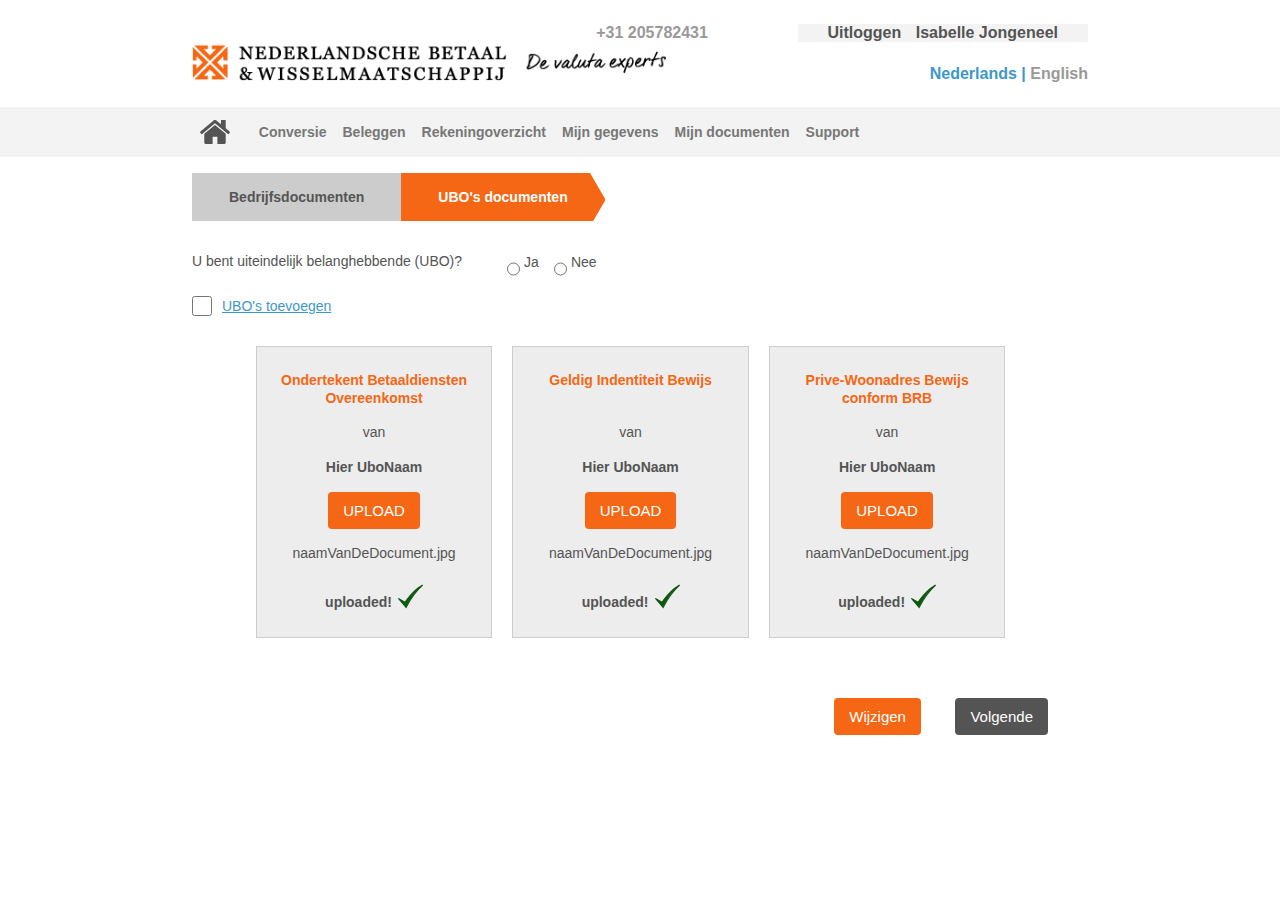
==== ubo.html @ 15c4ed90 "making the links work online" ====
<!DOCTYPE html>
<html lang="en">
<head>
	<meta charset="UTF-8">
	<title>form-NBWM</title>
	<link rel="stylesheet" href="css/normalize.css">
	<link rel="stylesheet" href="css/styles.css">
	<script src="lib/jquery-1.12.1.min.js"></script>
	<script src="script/myscript.js"></script>
</head>
<body>
	<div class="wrapper">
		<section id='nav-section' class="header clearfix">
			<div id="top-header">
				<div class="first-line-info">
					<p class="mute" id="phone-number">+31 205782431</p>
					<div id="user-info">
						<a href="">Uitloggen</a>
						<a href="">Isabelle Jongeneel</a>
					</div>
				</div>

				<a href="http://maraalexa.github.io/form-nbwm/">
					<img src="img/logo_nbwm.png" id="logo-nbwm" alt="">

				</a>

				<div class="languages">
					<a href="">Nederlands | </a>
					<a href="">English</a>
				</div>
			</div>
			<!-- end top-header -->

			<div id="main-header">
				<a href="" >
					<div id="home"></div>
				</a>
				<a href="">Conversie</a>
				<a href="">Beleggen</a>
				<a href="">Rekeningoverzicht</a>
				<a href="">Mijn gegevens</a>
				<a href="">Mijn documenten</a>
				<a href="">Support</a>
			</div>
			<!-- end main-header -->

		</section>
		<!-- end nav-section -->

		<section class="mijn-documenten clearfix" id="ubo-documenten">
			<div class="wrapper-doc">
				<ul id="navbar-doc">
					<li id="bedrijf-doc">
						<a href="index.html">Bedrijfsdocumenten</a>
						<span></span>
					</li>
					<li  id="ubo-doc" class="active">
						<a href="/ubo.html" >UBO's documenten</a>
						<span></span>
					</li>
				</ul>

				<div id="info-ubo" class="row">
					<p id="question-ubo">
					U bent uiteindelijk belanghebbende (UBO)?
					</p>
					<div class="radio-btns row">
						<input type="radio" name="ubo-statement" id="ja">Ja <br>
						<input type="radio" name="ubo-statement" id="nee">Nee <br>
					</div>

				</div>

				<div class="checkbox-wrapper">
					<input type="checkbox" ><a href="" id="add-maatschapij">UBO's toevoegen</a>
				</div>


				<div class="row" id="cards-wrapper">
						<div class="container-card">
							<p class="title-upload-card">Ondertekent Betaaldiensten Overeenkomst</p>
							<p>van</p>
							<p class="bold">Hier UboNaam</p>
							<button class="upload" id="upload-btn">
								UPLOAD
							</button>
							<p>naamVanDeDocument.jpg</p>
							<div class="doc-uploaded">
							<p class="bold">uploaded!</p>
							<img src="img/checked-sign.svg">
							</div>
					  </div>

						<div class="container-card">
							<p class="title-upload-card">Geldig Indentiteit Bewijs</p>
							<p>van</p>
							<p class="bold">Hier UboNaam</p>
							<button class="upload" id="upload-btn">
								UPLOAD
							</button>
							<p>naamVanDeDocument.jpg</p>
							<div class="doc-uploaded">
							<p class="bold">uploaded!</p>
							<img src="img/checked-sign.svg">
							</div>
					  </div>

						<div class="container-card">
							<p class="title-upload-card">Prive-Woonadres Bewijs conform BRB</p>
							<p>van</p>
							<p class="bold">Hier UboNaam</p>
							<button class="upload" id="upload-btn">
								UPLOAD
							</button>
							<p>naamVanDeDocument.jpg</p>
							<div class="doc-uploaded">
							<p class="bold">uploaded!</p>
							<img src="img/checked-sign.svg">
							</div>
					  </div>

				</div>
				<!--end row  -->

				<div class="buttons-wrapper">
					<button class="wijzigen" id="wijzigen-btn">
						Wijzigen
					</button>
					<button class="volgende" id="volgende-btn">
						Volgende
					</button>
				</div>


			</div>

		</section>
		<!-- end mijn-documenten -->
	</div>
</body>


</html>
---- css/styles.css ----
* {
  box-sizing: border-box; }

html, body {
  font-family: arial; }

.bold {
  font-weight: bold; }

.clearfix:before, .clearfix:after {
  content: " ";
  display: table; }

.wrapper {
  width: 1440px;
  max-width: 70%;
  margin: 0 auto; }

#logo-nbwm {
  width: 475px;
  height: 39px; }

#top-header {
  padding: 1.5em 0; }
  #top-header .first-line-info {
    display: flex;
    justify-content: flex-end; }
    #top-header .first-line-info #phone-number {
      margin: 0;
      color: #999999;
      font-weight: bold; }
    #top-header .first-line-info #user-info {
      background-color: #f3f3f3;
      padding: 0 20px 0 30px;
      margin-left: 10%; }
      #top-header .first-line-info #user-info a {
        margin-right: 10px;
        font-weight: bold;
        color: #545454;
        text-decoration: none; }
  #top-header .languages {
    text-align: right;
    margin-top: -20px;
    font-weight: bold; }
    #top-header .languages a {
      text-decoration: none; }
    #top-header .languages a:first-child {
      color: #3d98c8; }
    #top-header .languages a:last-child {
      color: #999999; }

#main-header {
  display: flex;
  line-height: 30px;
  background-color: #f3f3f3;
  width: 200%;
  margin-left: -250px;
  padding: 10px 0 10px 250px; }
  #main-header #home {
    height: 30px;
    margin-right: 1vw; }
  #main-header a {
    margin: 0 8px;
    color: #777;
    font-weight: bold;
    text-decoration: none;
    font-size: 14px; }
    #main-header a:hover {
      color: #f56714; }
  #main-header #home {
    background-image: url(../img/home.svg);
    background-repeat: no-repeat;
    background-size: contain;
    width: 30px; }
    #main-header #home:hover {
      background-image: url(../img/home-hover.svg);
      background-repeat: no-repeat;
      background-size: contain; }

#bedrijfsdocumenten .active, #ubo-documenten .active {
  background-image: url(../img/arrow-rect.svg);
  background-size: cover;
  background-color: white; }
  #bedrijfsdocumenten .active a, #ubo-documenten .active a {
    color: white; }
#bedrijfsdocumenten ul, #ubo-documenten ul {
  display: flex;
  padding: 0; }
  #bedrijfsdocumenten ul li:first-child, #ubo-documenten ul li:first-child {
    background-color: #ccc; }
  #bedrijfsdocumenten ul li, #ubo-documenten ul li {
    list-style-type: none;
    padding: 15px 37px;
    background-color: #ccc; }
    #bedrijfsdocumenten ul li a, #ubo-documenten ul li a {
      color: #555555;
      text-decoration: none;
      font-size: 14px;
      font-weight: bold; }
#bedrijfsdocumenten p#info-bedrijfsnaam, #bedrijfsdocumenten #info-ubo, #bedrijfsdocumenten p, #ubo-documenten p#info-bedrijfsnaam, #ubo-documenten #info-ubo, #ubo-documenten p {
  font-size: 14px;
  line-height: 16px;
  color: #545454;
  line-height: 21px; }
#bedrijfsdocumenten .checkbox-wrapper, #ubo-documenten .checkbox-wrapper {
  display: flex; }
  #bedrijfsdocumenten .checkbox-wrapper input[type="checkbox"], #ubo-documenten .checkbox-wrapper input[type="checkbox"] {
    width: 20px;
    height: 20px;
    margin-right: 10px;
    margin-top: 10px; }
  #bedrijfsdocumenten .checkbox-wrapper a#add-maatschapij, #ubo-documenten .checkbox-wrapper a#add-maatschapij {
    color: #3d98c8;
    line-height: 40px;
    font-size: 14px; }
#bedrijfsdocumenten #info-ubo .radio-btns, #ubo-documenten #info-ubo .radio-btns {
  margin-top: 15px;
  margin-left: 30px; }
  #bedrijfsdocumenten #info-ubo .radio-btns #ja, #bedrijfsdocumenten #info-ubo .radio-btns #nee, #ubo-documenten #info-ubo .radio-btns #ja, #ubo-documenten #info-ubo .radio-btns #nee {
    margin: 4px 4px 4px 15px; }
#bedrijfsdocumenten #cards-wrapper, #ubo-documenten #cards-wrapper {
  margin: 0 6%; }
#bedrijfsdocumenten .row, #ubo-documenten .row {
  display: flex; }
  #bedrijfsdocumenten .row #single-card-container, #ubo-documenten .row #single-card-container {
    width: 26.5%; }
  #bedrijfsdocumenten .row .container-card, #ubo-documenten .row .container-card {
    margin-right: 2.5%;
    padding: 10px;
    text-align: center;
    width: 30%;
    background-color: #ededed;
    border: 1px solid #ccc;
    margin: 20px 10px; }
    #bedrijfsdocumenten .row .container-card .title-upload-card, #ubo-documenten .row .container-card .title-upload-card {
      font-size: 14px;
      line-height: 18px;
      color: #f56714;
      font-weight: bold;
      height: 37px; }
    #bedrijfsdocumenten .row .container-card #upload-btn, #ubo-documenten .row .container-card #upload-btn {
      background-color: #f56714;
      border: none;
      color: white;
      padding: 10px 15px;
      text-align: center;
      text-decoration: none;
      display: inline-block;
      font-size: 15px;
      border-radius: 4px; }
    #bedrijfsdocumenten .row .container-card .doc-uploaded, #ubo-documenten .row .container-card .doc-uploaded {
      display: flex;
      justify-content: center; }
      #bedrijfsdocumenten .row .container-card .doc-uploaded img, #ubo-documenten .row .container-card .doc-uploaded img {
        width: 25px;
        height: 25px;
        margin-top: 6px;
        margin-left: 6px; }
#bedrijfsdocumenten .buttons-wrapper, #ubo-documenten .buttons-wrapper {
  float: right;
  margin: 40px 10px; }
  #bedrijfsdocumenten .buttons-wrapper #wijzigen-btn, #bedrijfsdocumenten .buttons-wrapper #volgende-btn, #ubo-documenten .buttons-wrapper #wijzigen-btn, #ubo-documenten .buttons-wrapper #volgende-btn {
    background-color: #f56714;
    border: none;
    color: white;
    padding: 10px 15px;
    text-align: center;
    text-decoration: none;
    display: inline-block;
    font-size: 15px;
    margin-right: 30px;
    border-radius: 4px; }
  #bedrijfsdocumenten .buttons-wrapper #volgende-btn, #ubo-documenten .buttons-wrapper #volgende-btn {
    background-color: #545454; }

/*# sourceMappingURL=styles.css.map */
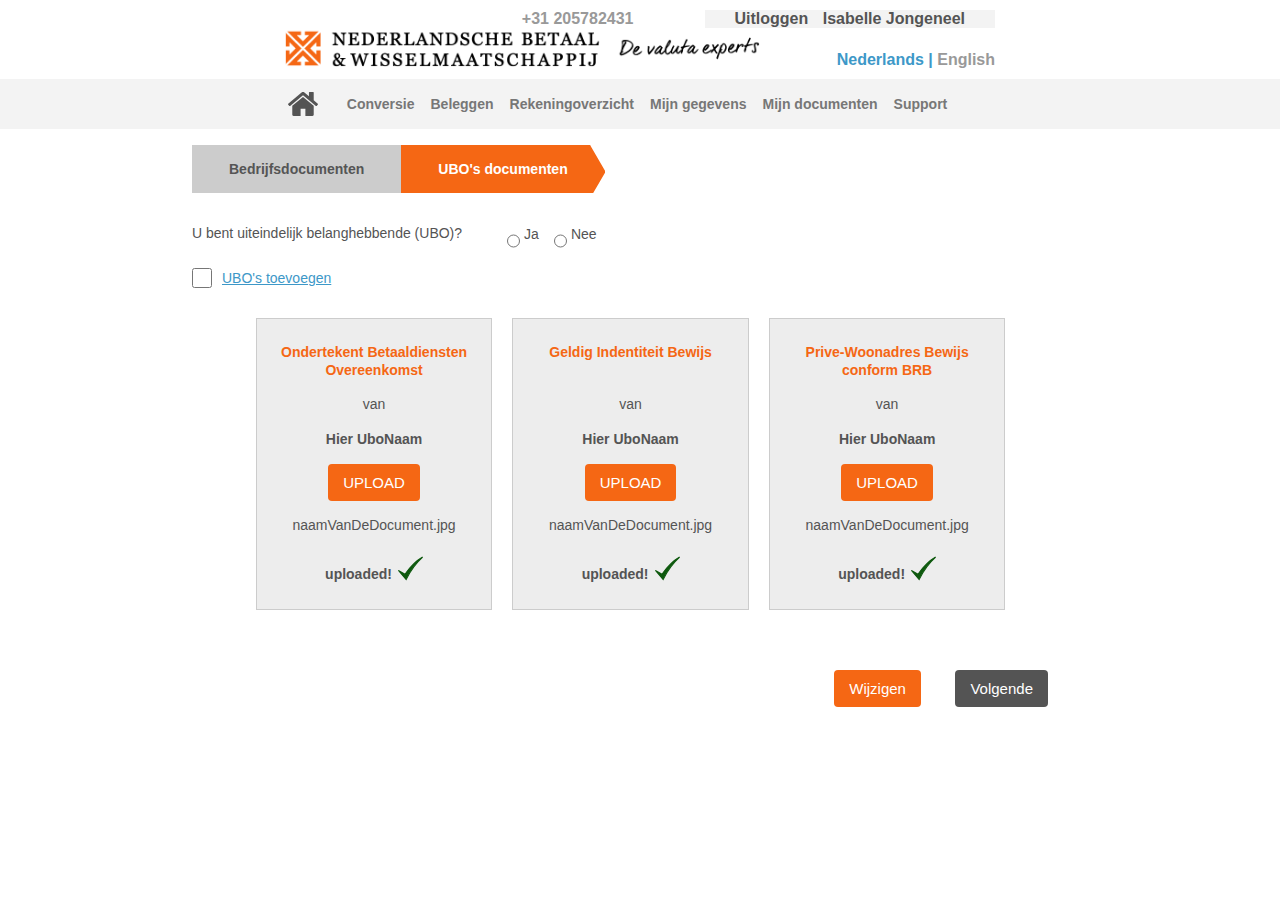
==== commit dd531cf2: "restyle css" ====
--- a/ubo.html
+++ b/ubo.html
@@ -9,44 +9,51 @@
 	<script src="script/myscript.js"></script>
 </head>
 <body>
-	<div class="wrapper">
-		<section id='nav-section' class="header clearfix">
-			<div id="top-header">
-				<div class="first-line-info">
-					<p class="mute" id="phone-number">+31 205782431</p>
-					<div id="user-info">
-						<a href="">Uitloggen</a>
-						<a href="">Isabelle Jongeneel</a>
-					</div>
-				</div>
 
-				<a href="http://maraalexa.github.io/form-nbwm/">
-					<img src="img/logo_nbwm.png" id="logo-nbwm" alt="">
-
-				</a>
-
-				<div class="languages">
-					<a href="">Nederlands | </a>
-					<a href="">English</a>
+	<section id='nav-section' class="header clearfix">
+		<div id="top-header">
+			<div class="first-line-info">
+				<p class="mute" id="phone-number">+31 205782431</p>
+				<div id="user-info">
+					<a href="">Uitloggen</a>
+					<a href="">Isabelle Jongeneel</a>
 				</div>
 			</div>
-			<!-- end top-header -->
 
-			<div id="main-header">
-				<a href="" >
-					<div id="home"></div>
-				</a>
-				<a href="">Conversie</a>
-				<a href="">Beleggen</a>
-				<a href="">Rekeningoverzicht</a>
-				<a href="">Mijn gegevens</a>
-				<a href="">Mijn documenten</a>
-				<a href="">Support</a>
+			<a href="http://maraalexa.github.io/form-nbwm/">
+				<img src="img/logo_nbwm.png" id="logo-nbwm" alt="">
+
+			</a>
+
+			<div class="languages">
+				<a href="">Nederlands | </a>
+				<a href="">English</a>
 			</div>
-			<!-- end main-header -->
+		</div>
+		<!-- end top-header -->
 
-		</section>
-		<!-- end nav-section -->
+		<div id="main-header">
+			<a href="" >
+				<div id="home"></div>
+			</a>
+			<a href="">Conversie</a>
+			<a href="">Beleggen</a>
+			<a href="">Rekeningoverzicht</a>
+			<a href="">Mijn gegevens</a>
+			<a href="">Mijn documenten</a>
+			<a href="">Support</a>
+		</div>
+		<!-- end main-header -->
+
+
+
+	</section><!-- end nav-section -->
+
+
+
+
+	<div class="wrapper">
+
 
 		<section class="mijn-documenten clearfix" id="ubo-documenten">
 			<div class="wrapper-doc">
--- a/css/styles.css
+++ b/css/styles.css
@@ -21,7 +21,7 @@
   height: 39px; }
 
 #top-header {
-  padding: 1.5em 0; }
+  padding: 10px 285px 10px 285px; }
   #top-header .first-line-info {
     display: flex;
     justify-content: flex-end; }
@@ -53,9 +53,8 @@
   display: flex;
   line-height: 30px;
   background-color: #f3f3f3;
-  width: 200%;
-  margin-left: -250px;
-  padding: 10px 0 10px 250px; }
+  width: 100%;
+  padding: 10px 0 10px 280px; }
   #main-header #home {
     height: 30px;
     margin-right: 1vw; }
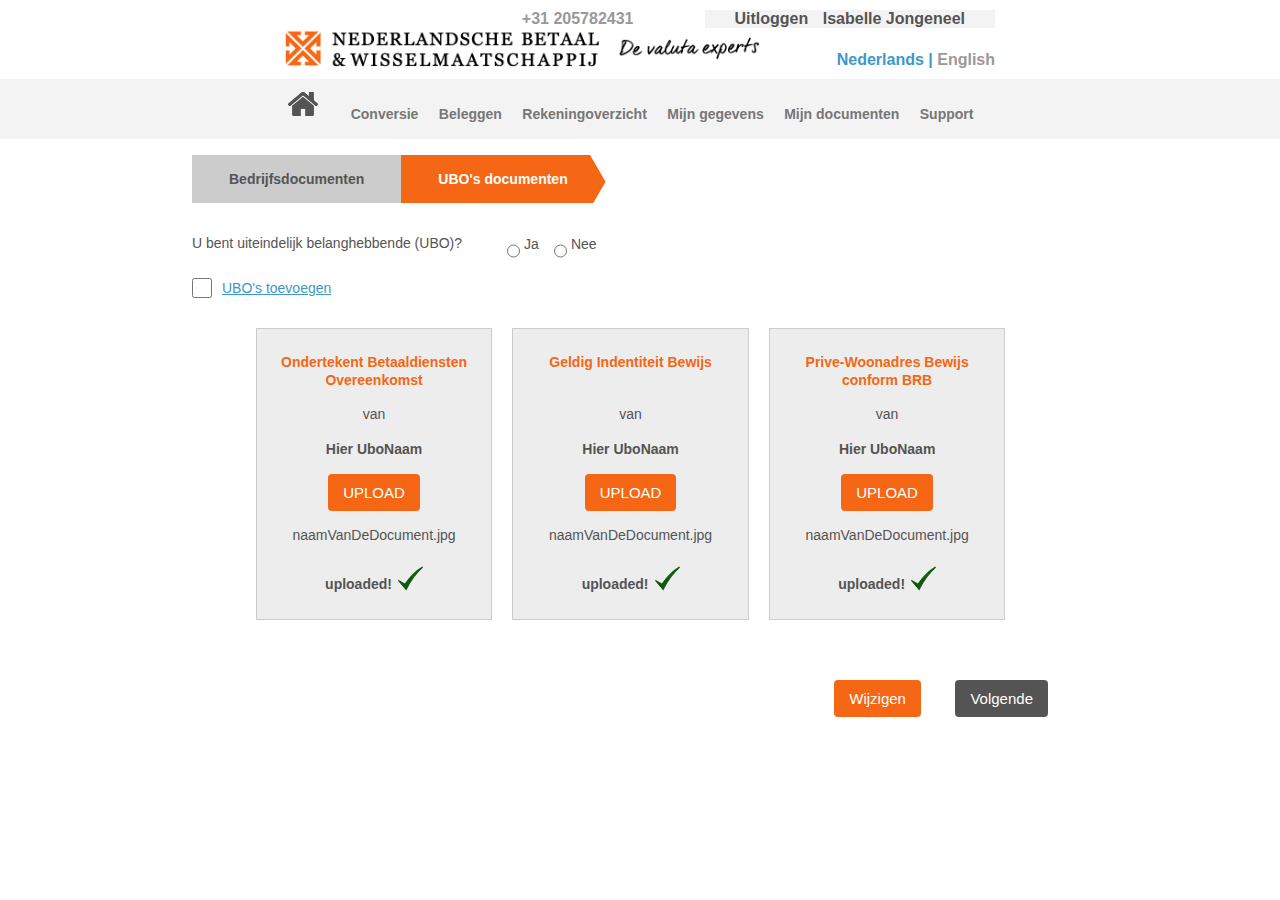
==== commit 46709290: "toggle menu when smaller page" ====
--- a/ubo.html
+++ b/ubo.html
@@ -5,8 +5,11 @@
 	<title>form-NBWM</title>
 	<link rel="stylesheet" href="css/normalize.css">
 	<link rel="stylesheet" href="css/styles.css">
+	<link rel="stylesheet" href="https://maxcdn.bootstrapcdn.com/font-awesome/4.5.0/css/font-awesome.min.css">
 	<script src="lib/jquery-1.12.1.min.js"></script>
 	<script src="script/myscript.js"></script>
+	<meta name="viewport" content="width=device-width, initial-scale=1">
+
 </head>
 <body>
 
@@ -20,9 +23,8 @@
 				</div>
 			</div>
 
-			<a href="http://maraalexa.github.io/form-nbwm/">
+			<a href="index.html">
 				<img src="img/logo_nbwm.png" id="logo-nbwm" alt="">
-
 			</a>
 
 			<div class="languages">
@@ -33,23 +35,23 @@
 		<!-- end top-header -->
 
 		<div id="main-header">
-			<a href="" >
-				<div id="home"></div>
-			</a>
-			<a href="">Conversie</a>
-			<a href="">Beleggen</a>
-			<a href="">Rekeningoverzicht</a>
-			<a href="">Mijn gegevens</a>
-			<a href="">Mijn documenten</a>
-			<a href="">Support</a>
+			<a href="#" class="menu"><i class="fa fa-bars"></i></a>
+			<nav id="main-nav">
+				<a href="index.html" >
+					<img src="img/home.svg" alt="" id="home-link"/>
+				</a>
+				<a href="">Conversie</a>
+				<a href="">Beleggen</a>
+				<a href="">Rekeningoverzicht</a>
+				<a href="">Mijn gegevens</a>
+				<a href="">Mijn documenten</a>
+				<a href="">Support</a>
+			</nav>
+
 		</div>
-		<!-- end main-header -->
-
-
+		<!-- end   -->
 
 	</section><!-- end nav-section -->
-
-
 
 
 	<div class="wrapper">
@@ -63,7 +65,7 @@
 						<span></span>
 					</li>
 					<li  id="ubo-doc" class="active">
-						<a href="/ubo.html" >UBO's documenten</a>
+						<a href="ubo.html" >UBO's documenten</a>
 						<span></span>
 					</li>
 				</ul>
--- a/css/styles.css
+++ b/css/styles.css
@@ -10,6 +10,9 @@
 .clearfix:before, .clearfix:after {
   content: " ";
   display: table; }
+
+#nav-section {
+  width: 100%; }
 
 .wrapper {
   width: 1440px;
@@ -55,9 +58,8 @@
   background-color: #f3f3f3;
   width: 100%;
   padding: 10px 0 10px 280px; }
-  #main-header #home {
-    height: 30px;
-    margin-right: 1vw; }
+  #main-header .menu {
+    display: none; }
   #main-header a {
     margin: 0 8px;
     color: #777;
@@ -66,12 +68,14 @@
     font-size: 14px; }
     #main-header a:hover {
       color: #f56714; }
-  #main-header #home {
+  #main-header #home-link {
+    height: 30px;
+    margin-right: 1vw;
     background-image: url(../img/home.svg);
     background-repeat: no-repeat;
     background-size: contain;
     width: 30px; }
-    #main-header #home:hover {
+    #main-header #home-link:hover {
       background-image: url(../img/home-hover.svg);
       background-repeat: no-repeat;
       background-size: contain; }
@@ -172,4 +176,27 @@
   #bedrijfsdocumenten .buttons-wrapper #volgende-btn, #ubo-documenten .buttons-wrapper #volgende-btn {
     background-color: #545454; }
 
+@media only screen and (max-width: 768px) {
+  .menu {
+    display: block !important;
+    float: right; }
+    .menu i {
+      font-size: 1.5em;
+      color: #545454;
+      padding: 0.6em; }
+
+  #main-nav {
+    display: none; }
+
+  #main-nav.mobile-active {
+    display: block;
+    width: 100%; }
+    #main-nav.mobile-active a {
+      display: block;
+      padding: 1em 0; }
+
+  #main-header {
+    justify-content: flex-end;
+    padding: 0; } }
+
 /*# sourceMappingURL=styles.css.map */
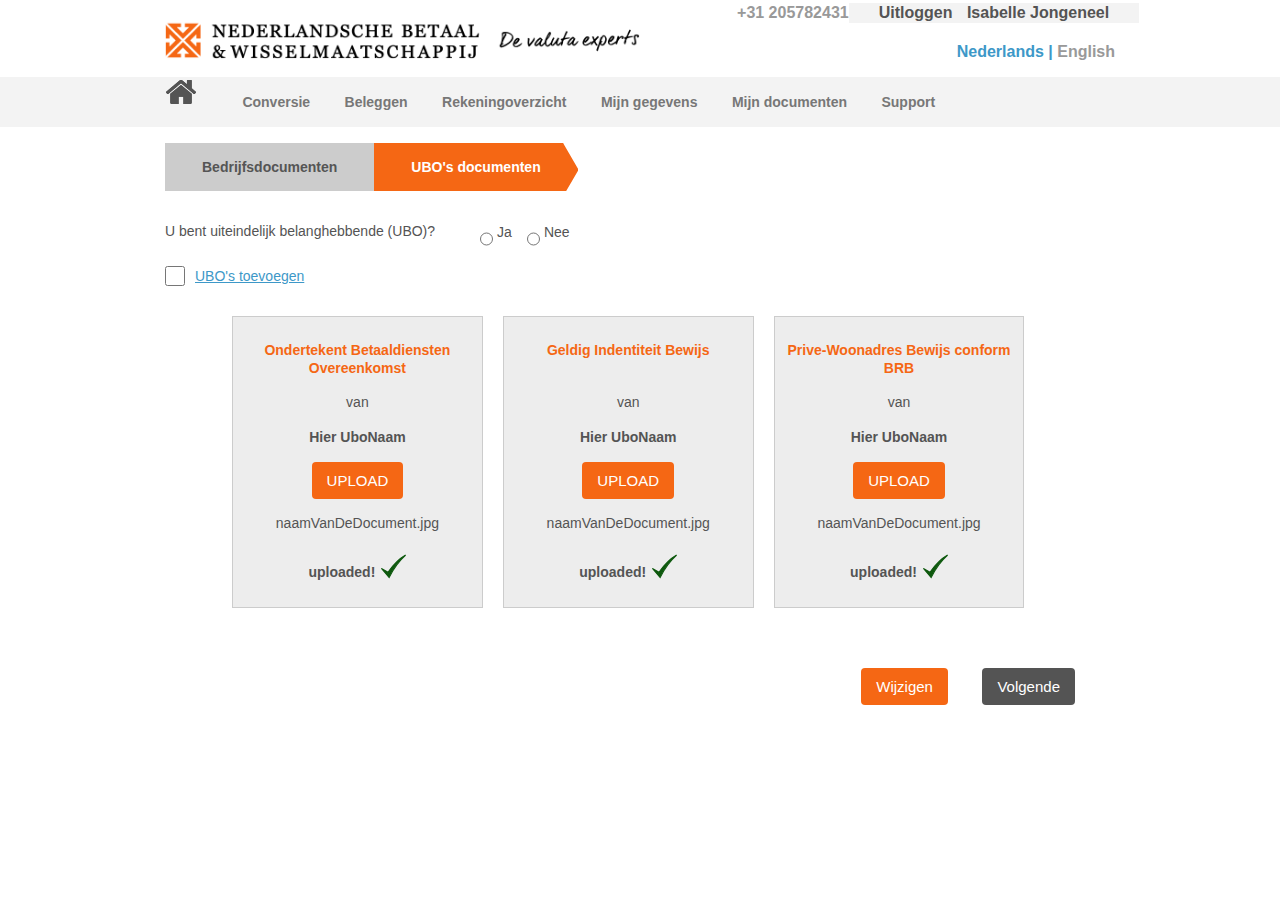
==== commit d8f6e5cd: "improved css" ====
--- a/ubo.html
+++ b/ubo.html
@@ -15,48 +15,47 @@
 
 	<section id='nav-section' class="header clearfix">
 		<div id="top-header">
-			<div class="first-line-info">
-				<p class="mute" id="phone-number">+31 205782431</p>
-				<div id="user-info">
-					<a href="">Uitloggen</a>
-					<a href="">Isabelle Jongeneel</a>
+				<div class="first-line-info">
+					<p class="mute" id="phone-number">+31 205782431</p>
+					<div id="user-info">
+						<a href="">Uitloggen</a>
+						<a href="">Isabelle Jongeneel</a>
+					</div>
+				</div>
+
+				<a href="index.html">
+					<img src="img/logo_nbwm.png" id="logo-nbwm" alt="">
+				</a>
+
+				<div class="languages">
+					<a href="">Nederlands | </a>
+					<a href="">English</a>
 				</div>
 			</div>
 
-			<a href="index.html">
-				<img src="img/logo_nbwm.png" id="logo-nbwm" alt="">
-			</a>
-
-			<div class="languages">
-				<a href="">Nederlands | </a>
-				<a href="">English</a>
-			</div>
-		</div>
 		<!-- end top-header -->
 
-		<div id="main-header">
+		<div id="nav-wrapper">
 			<a href="#" class="menu"><i class="fa fa-bars"></i></a>
-			<nav id="main-nav">
-				<a href="index.html" >
-					<img src="img/home.svg" alt="" id="home-link"/>
-				</a>
-				<a href="">Conversie</a>
-				<a href="">Beleggen</a>
-				<a href="">Rekeningoverzicht</a>
-				<a href="">Mijn gegevens</a>
-				<a href="">Mijn documenten</a>
-				<a href="">Support</a>
-			</nav>
+				<nav id="main-nav">
+					<a href="index.html" >
+						<img src="img/home.svg" alt="" id="home-link"/>
+					</a>
+					<a href="">Conversie</a>
+					<a href="">Beleggen</a>
+					<a href="">Rekeningoverzicht</a>
+					<a href="">Mijn gegevens</a>
+					<a href="">Mijn documenten</a>
+					<a href="">Support</a>
+				</nav>
 
 		</div>
-		<!-- end   -->
+		<!-- end nav-wrapper  -->
 
 	</section><!-- end nav-section -->
 
 
 	<div class="wrapper">
-
-
 		<section class="mijn-documenten clearfix" id="ubo-documenten">
 			<div class="wrapper-doc">
 				<ul id="navbar-doc">
--- a/css/styles.css
+++ b/css/styles.css
@@ -12,11 +12,11 @@
   display: table; }
 
 #nav-section {
-  width: 100%; }
+  width: 100%;
+  clear: both; }
 
 .wrapper {
-  width: 1440px;
-  max-width: 70%;
+  max-width: 950px;
   margin: 0 auto; }
 
 #logo-nbwm {
@@ -24,18 +24,25 @@
   height: 39px; }
 
 #top-header {
-  padding: 10px 285px 10px 285px; }
+  height: 77px;
+  max-width: 950px;
+  margin: 0 auto;
+  padding-top: 20px; }
   #top-header .first-line-info {
+    position: absolute;
+    right: 11vw;
+    top: -2px;
+    width: auto;
+    line-height: 20px;
     display: flex;
-    justify-content: flex-end; }
+    padding-top: 5px; }
     #top-header .first-line-info #phone-number {
       margin: 0;
       color: #999999;
       font-weight: bold; }
     #top-header .first-line-info #user-info {
       background-color: #f3f3f3;
-      padding: 0 20px 0 30px;
-      margin-left: 10%; }
+      padding: 0 20px 0 30px; }
       #top-header .first-line-info #user-info a {
         margin-right: 10px;
         font-weight: bold;
@@ -52,30 +59,35 @@
     #top-header .languages a:last-child {
       color: #999999; }
 
-#main-header {
+#nav-wrapper {
   display: flex;
   line-height: 30px;
   background-color: #f3f3f3;
   width: 100%;
-  padding: 10px 0 10px 280px; }
-  #main-header .menu {
+  position: relative;
+  min-height: 50px; }
+  #nav-wrapper #main-nav {
+    max-width: 1300px;
+    margin: 0 auto;
+    padding-right: 14%; }
+  #nav-wrapper .menu {
     display: none; }
-  #main-header a {
-    margin: 0 8px;
+  #nav-wrapper a {
     color: #777;
     font-weight: bold;
     text-decoration: none;
-    font-size: 14px; }
-    #main-header a:hover {
+    font-size: 14px;
+    padding: 15px 15px; }
+    #nav-wrapper a:hover {
       color: #f56714; }
-  #main-header #home-link {
+  #nav-wrapper #home-link {
     height: 30px;
     margin-right: 1vw;
     background-image: url(../img/home.svg);
     background-repeat: no-repeat;
     background-size: contain;
     width: 30px; }
-    #main-header #home-link:hover {
+    #nav-wrapper #home-link:hover {
       background-image: url(../img/home-hover.svg);
       background-repeat: no-repeat;
       background-size: contain; }
@@ -177,26 +189,27 @@
     background-color: #545454; }
 
 @media only screen and (max-width: 768px) {
+  #nav-wrapper {
+    display: block; }
+
+  #main-nav {
+    display: none; }
+
   .menu {
     display: block !important;
-    float: right; }
+    float: right;
+    padding-bottom: 10px; }
     .menu i {
       font-size: 1.5em;
-      color: #545454;
-      padding: 0.6em; }
-
-  #main-nav {
-    display: none; }
+      color: #545454; }
 
   #main-nav.mobile-active {
     display: block;
     width: 100%; }
+    #main-nav.mobile-active #home-link {
+      display: none; }
     #main-nav.mobile-active a {
       display: block;
-      padding: 1em 0; }
-
-  #main-header {
-    justify-content: flex-end;
-    padding: 0; } }
+      padding: 1em 0; } }
 
 /*# sourceMappingURL=styles.css.map */
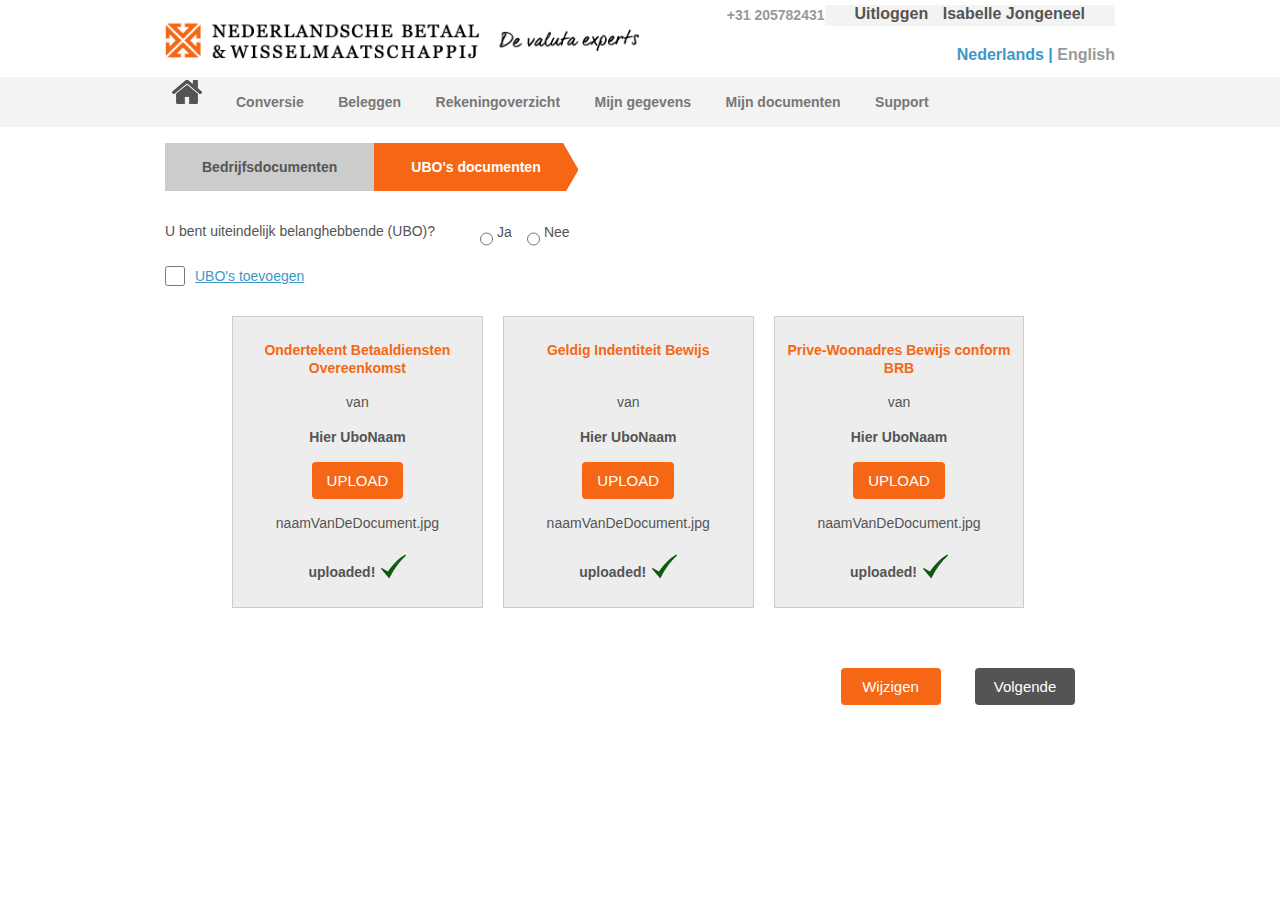
==== commit 30574162: "improved responsiveness" ====
--- a/ubo.html
+++ b/ubo.html
@@ -23,16 +23,16 @@
 					</div>
 				</div>
 
+				<div class="languages">
+					<a href="">Nederlands | </a>
+					<a href="">English</a>
+				</div>
+
 				<a href="index.html">
 					<img src="img/logo_nbwm.png" id="logo-nbwm" alt="">
 				</a>
 
-				<div class="languages">
-					<a href="">Nederlands | </a>
-					<a href="">English</a>
-				</div>
-			</div>
-
+		</div>
 		<!-- end top-header -->
 
 		<div id="nav-wrapper">
@@ -86,8 +86,8 @@
 
 
 				<div class="row" id="cards-wrapper">
-						<div class="container-card">
-							<p class="title-upload-card">Ondertekent Betaaldiensten Overeenkomst</p>
+						<div class="container-card" id="card1">
+							<p id="title-upload-card">Ondertekent Betaaldiensten Overeenkomst</p>
 							<p>van</p>
 							<p class="bold">Hier UboNaam</p>
 							<button class="upload" id="upload-btn">
@@ -100,8 +100,8 @@
 							</div>
 					  </div>
 
-						<div class="container-card">
-							<p class="title-upload-card">Geldig Indentiteit Bewijs</p>
+						<div class="container-card" id="card2">
+							<p id="title-upload-card">Geldig Indentiteit Bewijs</p>
 							<p>van</p>
 							<p class="bold">Hier UboNaam</p>
 							<button class="upload" id="upload-btn">
@@ -114,8 +114,8 @@
 							</div>
 					  </div>
 
-						<div class="container-card">
-							<p class="title-upload-card">Prive-Woonadres Bewijs conform BRB</p>
+						<div class="container-card" id="card3">
+							<p id="title-upload-card">Prive-Woonadres Bewijs conform BRB</p>
 							<p>van</p>
 							<p class="bold">Hier UboNaam</p>
 							<button class="upload" id="upload-btn">
--- a/css/styles.css
+++ b/css/styles.css
@@ -21,7 +21,10 @@
 
 #logo-nbwm {
   width: 475px;
-  height: 39px; }
+  height: 39px;
+  z-index: 999;
+  position: absolute;
+  top: 20px; }
 
 #top-header {
   height: 77px;
@@ -29,13 +32,9 @@
   margin: 0 auto;
   padding-top: 20px; }
   #top-header .first-line-info {
-    position: absolute;
-    right: 11vw;
-    top: -2px;
-    width: auto;
-    line-height: 20px;
     display: flex;
-    padding-top: 5px; }
+    margin-top: -15px;
+    justify-content: flex-end; }
     #top-header .first-line-info #phone-number {
       margin: 0;
       color: #999999;
@@ -50,7 +49,7 @@
         text-decoration: none; }
   #top-header .languages {
     text-align: right;
-    margin-top: -20px;
+    margin-top: 20px;
     font-weight: bold; }
     #top-header .languages a {
       text-decoration: none; }
@@ -79,10 +78,10 @@
     font-size: 14px;
     padding: 15px 15px; }
     #nav-wrapper a:hover {
-      color: #f56714; }
+      color: #f56714;
+      background-color: white; }
   #nav-wrapper #home-link {
     height: 30px;
-    margin-right: 1vw;
     background-image: url(../img/home.svg);
     background-repeat: no-repeat;
     background-size: contain;
@@ -95,7 +94,8 @@
 #bedrijfsdocumenten .active, #ubo-documenten .active {
   background-image: url(../img/arrow-rect.svg);
   background-size: cover;
-  background-color: white; }
+  background-color: white;
+  background-color: transparent; }
   #bedrijfsdocumenten .active a, #ubo-documenten .active a {
     color: white; }
 #bedrijfsdocumenten ul, #ubo-documenten ul {
@@ -112,69 +112,77 @@
       text-decoration: none;
       font-size: 14px;
       font-weight: bold; }
-#bedrijfsdocumenten p#info-bedrijfsnaam, #bedrijfsdocumenten #info-ubo, #bedrijfsdocumenten p, #ubo-documenten p#info-bedrijfsnaam, #ubo-documenten #info-ubo, #ubo-documenten p {
+
+p#info-bedrijfsnaam, #info-ubo, p {
   font-size: 14px;
   line-height: 16px;
   color: #545454;
   line-height: 21px; }
-#bedrijfsdocumenten .checkbox-wrapper, #ubo-documenten .checkbox-wrapper {
+
+.checkbox-wrapper {
   display: flex; }
-  #bedrijfsdocumenten .checkbox-wrapper input[type="checkbox"], #ubo-documenten .checkbox-wrapper input[type="checkbox"] {
+  .checkbox-wrapper input[type="checkbox"] {
     width: 20px;
     height: 20px;
     margin-right: 10px;
     margin-top: 10px; }
-  #bedrijfsdocumenten .checkbox-wrapper a#add-maatschapij, #ubo-documenten .checkbox-wrapper a#add-maatschapij {
+  .checkbox-wrapper a#add-maatschapij {
     color: #3d98c8;
     line-height: 40px;
     font-size: 14px; }
-#bedrijfsdocumenten #info-ubo .radio-btns, #ubo-documenten #info-ubo .radio-btns {
+
+#info-ubo .radio-btns {
   margin-top: 15px;
   margin-left: 30px; }
-  #bedrijfsdocumenten #info-ubo .radio-btns #ja, #bedrijfsdocumenten #info-ubo .radio-btns #nee, #ubo-documenten #info-ubo .radio-btns #ja, #ubo-documenten #info-ubo .radio-btns #nee {
+  #info-ubo .radio-btns #ja, #info-ubo .radio-btns #nee {
     margin: 4px 4px 4px 15px; }
-#bedrijfsdocumenten #cards-wrapper, #ubo-documenten #cards-wrapper {
+
+#cards-wrapper {
   margin: 0 6%; }
-#bedrijfsdocumenten .row, #ubo-documenten .row {
+
+#title-upload-card {
+  font-size: 14px;
+  line-height: 18px;
+  color: #f56714;
+  font-weight: bold;
+  height: 37px; }
+
+#upload-btn {
+  background-color: #f56714;
+  border: none;
+  color: white;
+  padding: 10px 15px;
+  text-align: center;
+  text-decoration: none;
+  display: inline-block;
+  font-size: 15px;
+  border-radius: 4px; }
+
+.row {
   display: flex; }
-  #bedrijfsdocumenten .row #single-card-container, #ubo-documenten .row #single-card-container {
-    width: 26.5%; }
-  #bedrijfsdocumenten .row .container-card, #ubo-documenten .row .container-card {
+  .row #single-card-container {
+    width: 26.4%; }
+  .row .container-card {
+    width: 30%;
     margin-right: 2.5%;
     padding: 10px;
     text-align: center;
-    width: 30%;
     background-color: #ededed;
     border: 1px solid #ccc;
     margin: 20px 10px; }
-    #bedrijfsdocumenten .row .container-card .title-upload-card, #ubo-documenten .row .container-card .title-upload-card {
-      font-size: 14px;
-      line-height: 18px;
-      color: #f56714;
-      font-weight: bold;
-      height: 37px; }
-    #bedrijfsdocumenten .row .container-card #upload-btn, #ubo-documenten .row .container-card #upload-btn {
-      background-color: #f56714;
-      border: none;
-      color: white;
-      padding: 10px 15px;
-      text-align: center;
-      text-decoration: none;
-      display: inline-block;
-      font-size: 15px;
-      border-radius: 4px; }
-    #bedrijfsdocumenten .row .container-card .doc-uploaded, #ubo-documenten .row .container-card .doc-uploaded {
+    .row .container-card .doc-uploaded {
       display: flex;
       justify-content: center; }
-      #bedrijfsdocumenten .row .container-card .doc-uploaded img, #ubo-documenten .row .container-card .doc-uploaded img {
+      .row .container-card .doc-uploaded img {
         width: 25px;
         height: 25px;
         margin-top: 6px;
         margin-left: 6px; }
-#bedrijfsdocumenten .buttons-wrapper, #ubo-documenten .buttons-wrapper {
+
+.buttons-wrapper {
   float: right;
   margin: 40px 10px; }
-  #bedrijfsdocumenten .buttons-wrapper #wijzigen-btn, #bedrijfsdocumenten .buttons-wrapper #volgende-btn, #ubo-documenten .buttons-wrapper #wijzigen-btn, #ubo-documenten .buttons-wrapper #volgende-btn {
+  .buttons-wrapper #wijzigen-btn, .buttons-wrapper #volgende-btn {
     background-color: #f56714;
     border: none;
     color: white;
@@ -184,8 +192,9 @@
     display: inline-block;
     font-size: 15px;
     margin-right: 30px;
-    border-radius: 4px; }
-  #bedrijfsdocumenten .buttons-wrapper #volgende-btn, #ubo-documenten .buttons-wrapper #volgende-btn {
+    border-radius: 4px;
+    width: 100px; }
+  .buttons-wrapper #volgende-btn {
     background-color: #545454; }
 
 @media only screen and (max-width: 768px) {
@@ -194,6 +203,10 @@
 
   #main-nav {
     display: none; }
+
+  #logo-nbwm {
+    top: 82px;
+    left: 20px; }
 
   .menu {
     display: block !important;
@@ -201,7 +214,10 @@
     padding-bottom: 10px; }
     .menu i {
       font-size: 1.5em;
-      color: #545454; }
+      color: #777;
+      border: 1px solid #ccc;
+      border-radius: 4px;
+      padding: 3px 5px; }
 
   #main-nav.mobile-active {
     display: block;
@@ -210,6 +226,32 @@
       display: none; }
     #main-nav.mobile-active a {
       display: block;
-      padding: 1em 0; } }
+      padding: 5px 20px; }
+
+  .wrapper {
+    padding-left: 10px; } }
+@media only screen and (max-width: 650px) {
+  #logo-nbwm {
+    width: 55%;
+    height: 3%;
+    top: 9.9vh; }
+
+  .row {
+    margin: 0; }
+
+  #title-upload-card {
+    height: 20px; }
+
+  #bedrijfsdocumenten .row #single-card-container {
+    width: 68.5%;
+    margin: 15px auto; }
+
+  #ubo-documenten .row#cards-wrapper {
+    display: block;
+    margin: 0; }
+
+  #ubo-documenten .row#cards-wrapper .container-card {
+    width: 68.5%;
+    margin: 15px auto; } }
 
 /*# sourceMappingURL=styles.css.map */
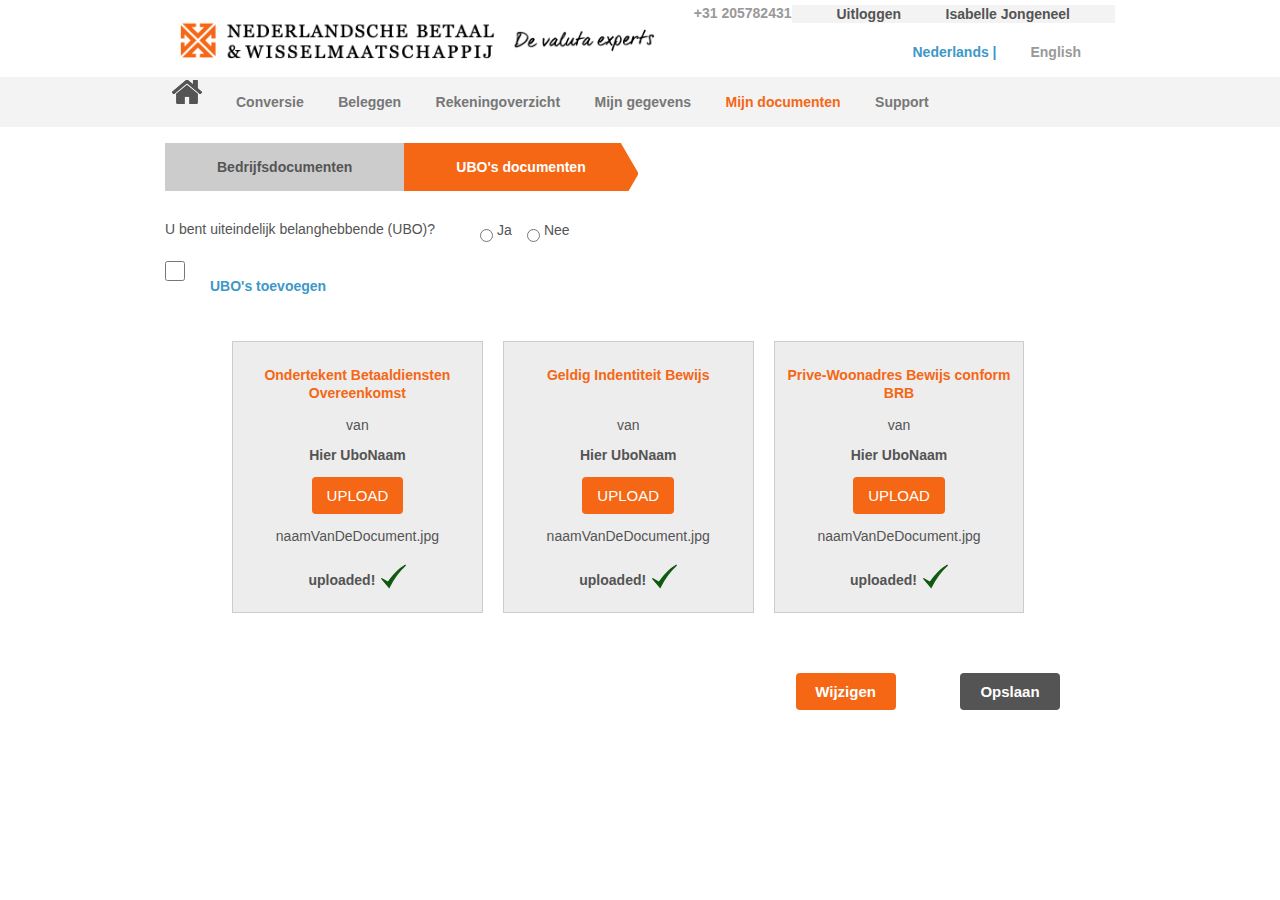
==== commit 9ce4c54d: "improved responsiveness on mobile" ====
--- a/ubo.html
+++ b/ubo.html
@@ -45,7 +45,7 @@
 					<a href="">Beleggen</a>
 					<a href="">Rekeningoverzicht</a>
 					<a href="">Mijn gegevens</a>
-					<a href="">Mijn documenten</a>
+					<a href="" class="highlight">Mijn documenten</a>
 					<a href="">Support</a>
 				</nav>
 
@@ -132,12 +132,13 @@
 				<!--end row  -->
 
 				<div class="buttons-wrapper">
-					<button class="wijzigen" id="wijzigen-btn">
+					<a href="ubo.html"><button class="wijzigen" id="wijzigen-btn">
 						Wijzigen
-					</button>
-					<button class="volgende" id="volgende-btn">
-						Volgende
-					</button>
+					</button></a>
+
+					<a href="#"><button class="volgende" id="volgende-btn">
+						Opslaan
+					</button></a>
 				</div>
 
 
--- a/css/styles.css
+++ b/css/styles.css
@@ -35,28 +35,31 @@
     display: flex;
     margin-top: -15px;
     justify-content: flex-end; }
-    #top-header .first-line-info #phone-number {
-      margin: 0;
-      color: #999999;
-      font-weight: bold; }
-    #top-header .first-line-info #user-info {
-      background-color: #f3f3f3;
-      padding: 0 20px 0 30px; }
-      #top-header .first-line-info #user-info a {
-        margin-right: 10px;
-        font-weight: bold;
-        color: #545454;
-        text-decoration: none; }
   #top-header .languages {
     text-align: right;
     margin-top: 20px;
-    font-weight: bold; }
+    font-weight: bold;
+    padding-right: 2%; }
     #top-header .languages a {
       text-decoration: none; }
     #top-header .languages a:first-child {
       color: #3d98c8; }
     #top-header .languages a:last-child {
       color: #999999; }
+
+#phone-number {
+  margin: 0;
+  color: #999999;
+  font-weight: bold; }
+
+#user-info {
+  background-color: #f3f3f3;
+  padding: 0 20px 0 30px; }
+  #user-info a {
+    margin-right: 10px;
+    font-weight: bold;
+    color: #545454;
+    text-decoration: none; }
 
 #nav-wrapper {
   display: flex;
@@ -65,31 +68,34 @@
   width: 100%;
   position: relative;
   min-height: 50px; }
-  #nav-wrapper #main-nav {
-    max-width: 1300px;
-    margin: 0 auto;
-    padding-right: 14%; }
   #nav-wrapper .menu {
     display: none; }
-  #nav-wrapper a {
-    color: #777;
-    font-weight: bold;
-    text-decoration: none;
-    font-size: 14px;
-    padding: 15px 15px; }
-    #nav-wrapper a:hover {
-      color: #f56714;
-      background-color: white; }
-  #nav-wrapper #home-link {
-    height: 30px;
-    background-image: url(../img/home.svg);
+
+a {
+  color: #777;
+  font-weight: bold;
+  text-decoration: none;
+  font-size: 14px;
+  padding: 15px 15px; }
+
+.highlight {
+  color: #f56714; }
+
+#main-nav {
+  max-width: 1300px;
+  margin: 0 auto;
+  padding-right: 14%; }
+
+#home-link {
+  height: 30px;
+  background-image: url(../img/home.svg);
+  background-repeat: no-repeat;
+  background-size: contain;
+  width: 30px; }
+  #home-link:hover {
+    background-image: url(../img/home-hover.svg);
     background-repeat: no-repeat;
-    background-size: contain;
-    width: 30px; }
-    #nav-wrapper #home-link:hover {
-      background-image: url(../img/home-hover.svg);
-      background-repeat: no-repeat;
-      background-size: contain; }
+    background-size: contain; }
 
 #bedrijfsdocumenten .active, #ubo-documenten .active {
   background-image: url(../img/arrow-rect.svg);
@@ -116,8 +122,7 @@
 p#info-bedrijfsnaam, #info-ubo, p {
   font-size: 14px;
   line-height: 16px;
-  color: #545454;
-  line-height: 21px; }
+  color: #545454; }
 
 .checkbox-wrapper {
   display: flex; }
@@ -135,7 +140,7 @@
   margin-top: 15px;
   margin-left: 30px; }
   #info-ubo .radio-btns #ja, #info-ubo .radio-btns #nee {
-    margin: 4px 4px 4px 15px; }
+    margin: 2px 4px 4px 15px; }
 
 #cards-wrapper {
   margin: 0 6%; }
@@ -231,6 +236,9 @@
   .wrapper {
     padding-left: 10px; } }
 @media only screen and (max-width: 650px) {
+  .languages, .first-line-info, #phone-number {
+    font-size: 12px; }
+
   #logo-nbwm {
     width: 55%;
     height: 3%;
@@ -239,8 +247,16 @@
   .row {
     margin: 0; }
 
+  #main-nav {
+    padding-top: 8%;
+    line-height: 14px; }
+
   #title-upload-card {
-    height: 20px; }
+    height: 20px;
+    font-size: 12px; }
+
+  #bedrijfsdocumenten ul li a {
+    font-size: 12px; }
 
   #bedrijfsdocumenten .row #single-card-container {
     width: 68.5%;
@@ -253,5 +269,32 @@
   #ubo-documenten .row#cards-wrapper .container-card {
     width: 68.5%;
     margin: 15px auto; } }
+@media only screen and (max-width: 480px) {
+  #logo-nbwm {
+    width: 55%;
+    height: 3%;
+    top: 14.6vh; }
+
+  p#info-bedrijfsnaam, p#info-ubo, p, .radio-btns {
+    font-size: 12px; }
+
+  #bedrijfsdocumenten ul li a, #ubo-documenten ul li a, .checkbox-wrapper a#add-maatschapij {
+    font-size: 10px; }
+
+  #upload-btn {
+    font-size: 11px; }
+
+  #nav-wrapper a {
+    font-size: 10px; }
+
+  .buttons-wrapper #wijzigen-btn, .buttons-wrapper #volgende-btn {
+    font-size: 12px; }
+
+  .radio-btns {
+    margin-right: 15px; }
+
+  .checkbox-wrapper input[type="checkbox"] {
+    width: 15px;
+    height: 17px; } }
 
 /*# sourceMappingURL=styles.css.map */
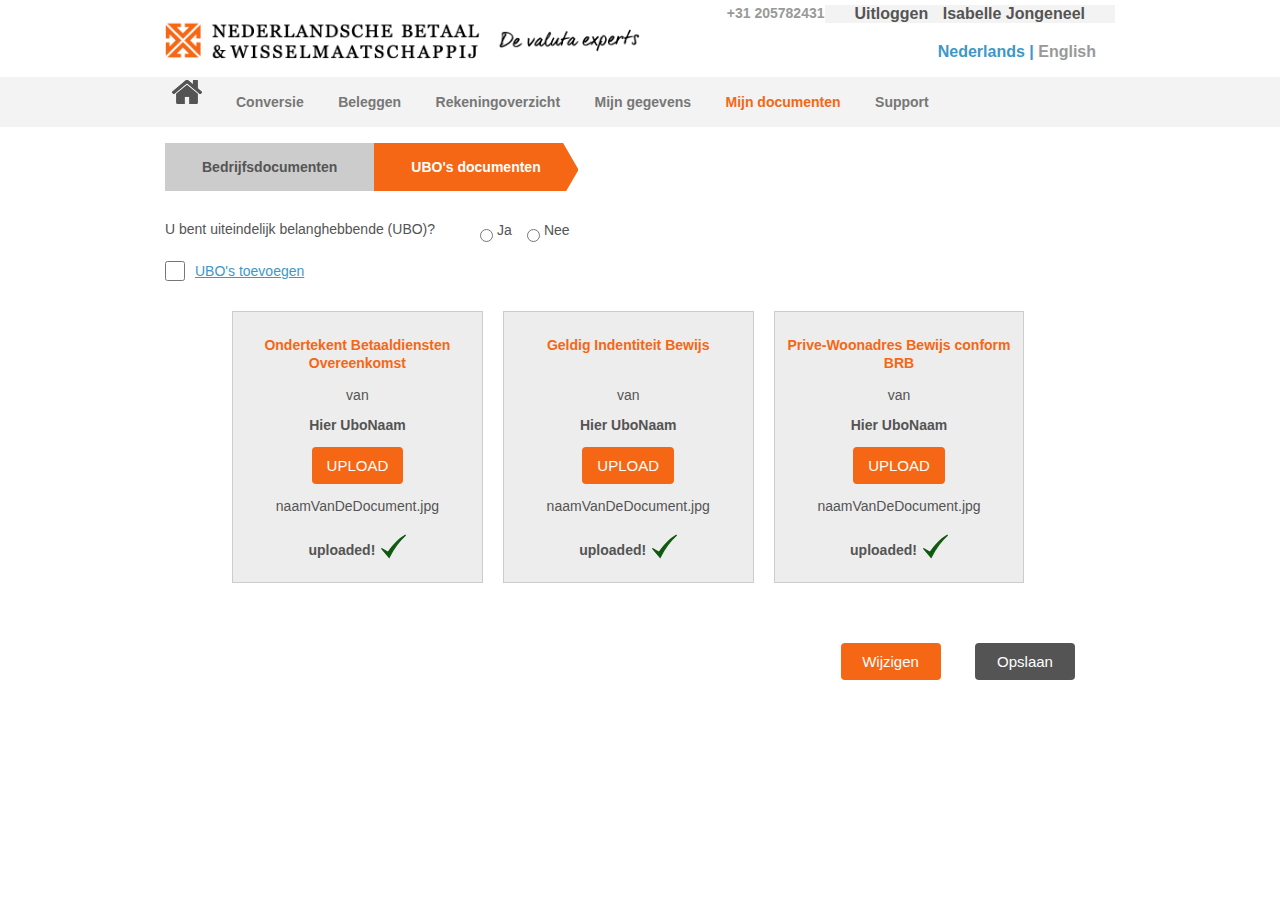
==== commit fa218d48: "small changes" ====
--- a/ubo.html
+++ b/ubo.html
@@ -45,7 +45,7 @@
 					<a href="">Beleggen</a>
 					<a href="">Rekeningoverzicht</a>
 					<a href="">Mijn gegevens</a>
-					<a href="" class="highlight">Mijn documenten</a>
+					<a href="" style="color: #f56714">Mijn documenten</a>
 					<a href="">Support</a>
 				</nav>
 
--- a/css/styles.css
+++ b/css/styles.css
@@ -70,15 +70,14 @@
   min-height: 50px; }
   #nav-wrapper .menu {
     display: none; }
-
-a {
-  color: #777;
-  font-weight: bold;
-  text-decoration: none;
-  font-size: 14px;
-  padding: 15px 15px; }
-
-.highlight {
+  #nav-wrapper a {
+    color: #777;
+    font-weight: bold;
+    text-decoration: none;
+    font-size: 14px;
+    padding: 15px 15px; }
+
+#highlight {
   color: #f56714; }
 
 #main-nav {
